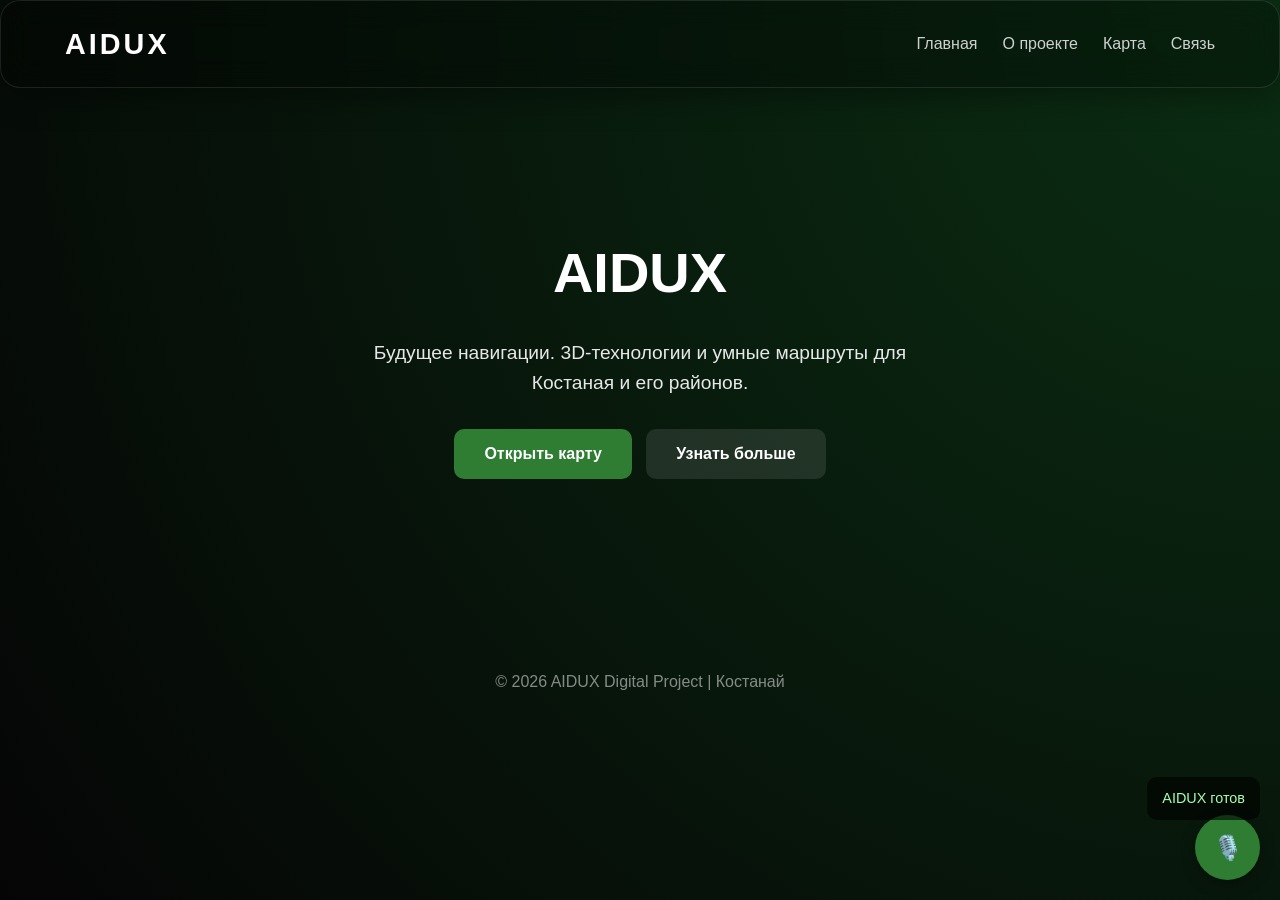
==== index.html @ f0a82261 "Add files via upload" ====
<!DOCTYPE html>
<html lang="ru">
<head>
<meta charset="UTF-8">
<meta name="viewport" content="width=device-width, initial-scale=1.0">
<title>AIDUX | Digital Future</title>
<link rel="stylesheet" href="style.css">
<style>
/* Голосовой помощник */
#voiceBtn {
    position: fixed;
    bottom: 20px;
    right: 20px;
    background: #2e7d32;
    color: white;
    border: none;
    padding: 15px;
    border-radius: 50%;
    cursor: pointer;
    font-size: 1.5rem;
    box-shadow: 0 5px 15px rgba(0,0,0,0.3);
    z-index: 1000;
}

#voiceText {
    position: fixed;
    bottom: 80px;
    right: 20px;
    background: rgba(0,0,0,0.6);
    color: #a5ffb1;
    padding: 10px 15px;
    border-radius: 10px;
    font-family: 'Segoe UI', sans-serif;
    font-size: 0.9rem;
    max-width: 250px;
    text-align: left;
    z-index: 1000;
}
</style>
</head>
<body>

<header class="nav glass">
    <a href="index.html" class="logo">AIDUX</a>
    <nav class="nav-links">
        <a href="index.html">Главная</a>
        <a href="about.html">О проекте</a>
        <a href="map.html">Карта</a>
        <a href="contact.html">Связь</a>
    </nav>
</header>

<main class="container">
    <section class="hero hidden" style="text-align: center; padding: 100px 0;">
        <h1 style="font-size: 3.5rem; margin-bottom: 20px;">AIDUX</h1>
        <p style="font-size: 1.2rem; max-width: 600px; margin: 0 auto 30px; opacity: 0.9;">
            Будущее навигации. 3D-технологии и умные маршруты для Костаная и его районов.
        </p>
        <div class="hero-buttons">
            <a href="map.html" class="btn">Открыть карту</a>
            <a href="about.html" class="btn" style="background: rgba(255,255,255,0.1); margin-left: 10px;">Узнать больше</a>
        </div>
    </section>
</main>

<footer style="text-align: center; padding: 50px; opacity: 0.5;">
    © 2026 AIDUX Digital Project | Костанай
</footer>

<!-- Голосовой помощник -->
<button id="voiceBtn">🎙️</button>
<div id="voiceText">AIDUX готов</div>

<script src="voice.js"></script>
<script src="script.js"></script>
</body>
</html>
---- style.css ----
/* RESET & BASE */
* {
    margin: 0;
    padding: 0;
    box-sizing: border-box;
    font-family: 'Segoe UI', Roboto, Helvetica, Arial, sans-serif;
}

body {
    color: #ffffff;
    background: radial-gradient(circle at top right, #0b2e13, #050505);
    background-attachment: fixed;
    min-height: 100vh;
    overflow-x: hidden;
    line-height: 1.6;
}

/* Glassmorphism */
.glass {
    background: rgba(255, 255, 255, 0.05);
    backdrop-filter: blur(15px);
    -webkit-backdrop-filter: blur(15px);
    border: 1px solid rgba(255, 255, 255, 0.1);
    border-radius: 20px;
    box-shadow: 0 8px 32px rgba(0, 0, 0, 0.37);
}

/* NAVIGATION */
.nav {
    display: flex;
    justify-content: space-between;
    align-items: center;
    padding: 20px 5%;
    position: sticky;
    top: 0;
    z-index: 1000;
    background: rgba(0, 0, 0, 0.3);
}

.logo {
    font-size: 1.8rem;
    font-weight: 800;
    letter-spacing: 3px;
    color: #ffffff;
    text-decoration: none;
}

.nav-links {
    display: flex;
    gap: 25px;
}

.nav-links a {
    color: #ffffff;
    text-decoration: none;
    font-weight: 500;
    opacity: 0.8;
    transition: 0.3s;
}

.nav-links a:hover {
    opacity: 1;
    text-shadow: 0 0 10px rgba(255,255,255,0.5);
}

.burger {
    display: none;
    cursor: pointer;
    font-size: 1.5rem;
}

/* BUTTONS */
.btn {
    padding: 12px 30px;
    border-radius: 10px;
    border: none;
    cursor: pointer;
    font-weight: bold;
    transition: 0.3s;
    text-decoration: none;
    display: inline-block;
    color: white;
    background: #2e7d32;
}

.btn:hover {
    transform: translateY(-3px);
    box-shadow: 0 10px 20px rgba(46, 125, 50, 0.4);
}

/* CONTAINER & CARDS */
.container {
    padding: 40px 5%;
    max-width: 1200px;
    margin: 0 auto;
}

.grid {
    display: grid;
    grid-template-columns: repeat(auto-fit, minmax(280px, 1fr));
    gap: 25px;
    margin-top: 40px;
}

.card {
    padding: 30px;
    text-align: center;
    transition: 0.3s;
}

.card:hover {
    transform: translateY(-10px);
    background: rgba(255, 255, 255, 0.1);
}

/* ANIMATIONS */
.hidden {
    opacity: 0;
    transform: translateY(20px);
    transition: 0.7s ease-out;
}

.visible {
    opacity: 1;
    transform: translateY(0);
}

/* MOBILE */
@media (max-width: 768px) {
    .burger { display: block; }
    .nav-links {
        display: none;
        flex-direction: column;
        position: absolute;
        top: 100%;
        left: 0;
        width: 100%;
        background: rgba(0, 0, 0, 0.95);
        padding: 20px;
        text-align: center;
    }
    .nav-links.active { display: flex; }
}

/* VOICE ASSISTANT FIXED */
.ai-container, #voiceBtn, #voiceText, #aiListening {
    position: fixed;
    right: 20px;
    z-index: 20000;
    pointer-events: auto;
}

#voiceBtn {
    bottom: 20px;
    width: 65px;
    height: 65px;
    border-radius: 50%;
    border: none;
    font-size: 28px;
    background: #2e7d32;
    color: white;
}

#voiceText {
    bottom: 95px;
    background: rgba(0,0,0,0.7);
    padding: 12px;
    border-radius: 12px;
    max-width: 250px;
    font-size: 14px;
    color: white;
    text-align: center;
}

#aiListening {
    bottom: 140px;
    background: rgba(0,0,0,0.7);
    padding: 10px;
    border-radius: 12px;
    display: none;
    color: #00ff88;
}
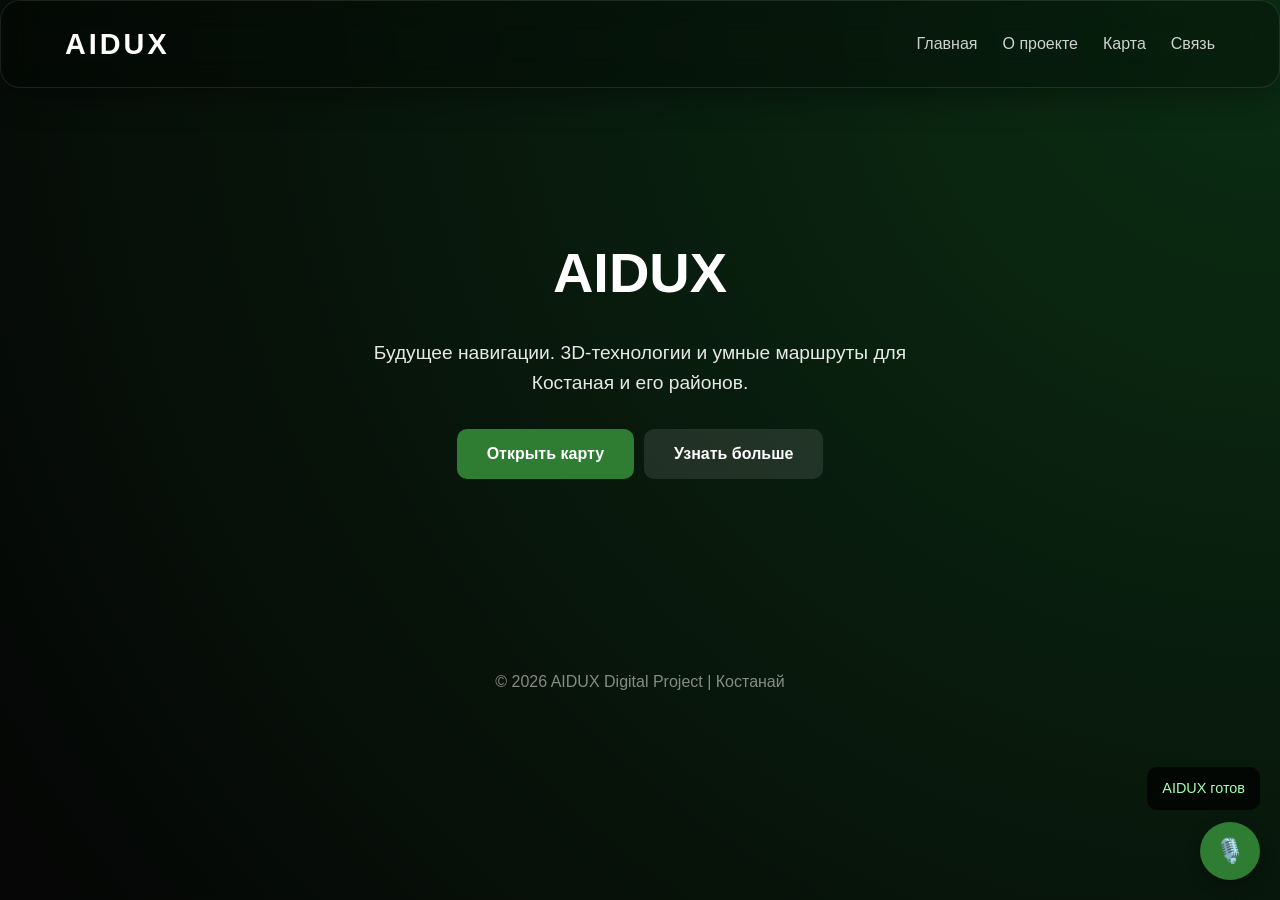
==== commit 860da0a0: "Update index.html" ====
--- a/index.html
+++ b/index.html
@@ -1,77 +1,7 @@
 <!DOCTYPE html>
-<html lang="ru">
-<head>
-<meta charset="UTF-8">
-<meta name="viewport" content="width=device-width, initial-scale=1.0">
-<title>AIDUX | Digital Future</title>
-<link rel="stylesheet" href="style.css">
-<style>
-/* Голосовой помощник */
-#voiceBtn {
-    position: fixed;
-    bottom: 20px;
-    right: 20px;
-    background: #2e7d32;
-    color: white;
-    border: none;
-    padding: 15px;
-    border-radius: 50%;
-    cursor: pointer;
-    font-size: 1.5rem;
-    box-shadow: 0 5px 15px rgba(0,0,0,0.3);
-    z-index: 1000;
-}
-
-#voiceText {
-    position: fixed;
-    bottom: 80px;
-    right: 20px;
-    background: rgba(0,0,0,0.6);
-    color: #a5ffb1;
-    padding: 10px 15px;
-    border-radius: 10px;
-    font-family: 'Segoe UI', sans-serif;
-    font-size: 0.9rem;
-    max-width: 250px;
-    text-align: left;
-    z-index: 1000;
-}
-</style>
-</head>
-<body>
-
-<header class="nav glass">
-    <a href="index.html" class="logo">AIDUX</a>
-    <nav class="nav-links">
-        <a href="index.html">Главная</a>
-        <a href="about.html">О проекте</a>
-        <a href="map.html">Карта</a>
-        <a href="contact.html">Связь</a>
-    </nav>
-</header>
-
-<main class="container">
-    <section class="hero hidden" style="text-align: center; padding: 100px 0;">
-        <h1 style="font-size: 3.5rem; margin-bottom: 20px;">AIDUX</h1>
-        <p style="font-size: 1.2rem; max-width: 600px; margin: 0 auto 30px; opacity: 0.9;">
-            Будущее навигации. 3D-технологии и умные маршруты для Костаная и его районов.
-        </p>
-        <div class="hero-buttons">
-            <a href="map.html" class="btn">Открыть карту</a>
-            <a href="about.html" class="btn" style="background: rgba(255,255,255,0.1); margin-left: 10px;">Узнать больше</a>
-        </div>
-    </section>
-</main>
-
-<footer style="text-align: center; padding: 50px; opacity: 0.5;">
-    © 2026 AIDUX Digital Project | Костанай
-</footer>
-
-<!-- Голосовой помощник -->
-<button id="voiceBtn">🎙️</button>
-<div id="voiceText">AIDUX готов</div>
-
-<script src="voice.js"></script>
-<script src="script.js"></script>
-</body>
-</html>+<html lang="ru"><head><meta charset="UTF-8"><meta name="viewport" content="width=device-width,initial-scale=1"><title>AIDUX | Digital Future</title><link rel="stylesheet" href="style.css"></head><body>
+<header class="nav glass"><a href="index.html" class="logo">AIDUX</a><nav class="nav-links"><a href="index.html" class="active">Главная</a><a href="about.html">О проекте</a><a href="map.html">Карта</a><a href="contact.html">Связь</a></nav></header>
+<main class="container"><section class="hero hidden" style="text-align:center;padding:100px 0"><h1 style="font-size:3.5rem;margin-bottom:20px">AIDUX</h1><p style="font-size:1.2rem;max-width:600px;margin:0 auto 30px;opacity:0.9">Будущее навигации. 3D-технологии и умные маршруты для Костаная и его районов.</p><div class="hero-buttons"><a href="map.html" class="btn">Открыть карту</a><a href="about.html" class="btn" style="background:rgba(255,255,255,0.1);margin-left:10px">Узнать больше</a></div></section></main>
+<footer style="text-align:center;padding:50px;opacity:0.5">© 2026 AIDUX Digital Project | Костанай</footer>
+<button id="voiceBtn">🎙️</button><div id="voiceText">AIDUX готов</div>
+<script src="script.js"></script><script src="voice.js"></script></body></html>
--- a/style.css
+++ b/style.css
@@ -1,182 +1,22 @@
 /* RESET & BASE */
-* {
-    margin: 0;
-    padding: 0;
-    box-sizing: border-box;
-    font-family: 'Segoe UI', Roboto, Helvetica, Arial, sans-serif;
-}
-
-body {
-    color: #ffffff;
-    background: radial-gradient(circle at top right, #0b2e13, #050505);
-    background-attachment: fixed;
-    min-height: 100vh;
-    overflow-x: hidden;
-    line-height: 1.6;
-}
-
-/* Glassmorphism */
-.glass {
-    background: rgba(255, 255, 255, 0.05);
-    backdrop-filter: blur(15px);
-    -webkit-backdrop-filter: blur(15px);
-    border: 1px solid rgba(255, 255, 255, 0.1);
-    border-radius: 20px;
-    box-shadow: 0 8px 32px rgba(0, 0, 0, 0.37);
-}
-
-/* NAVIGATION */
-.nav {
-    display: flex;
-    justify-content: space-between;
-    align-items: center;
-    padding: 20px 5%;
-    position: sticky;
-    top: 0;
-    z-index: 1000;
-    background: rgba(0, 0, 0, 0.3);
-}
-
-.logo {
-    font-size: 1.8rem;
-    font-weight: 800;
-    letter-spacing: 3px;
-    color: #ffffff;
-    text-decoration: none;
-}
-
-.nav-links {
-    display: flex;
-    gap: 25px;
-}
-
-.nav-links a {
-    color: #ffffff;
-    text-decoration: none;
-    font-weight: 500;
-    opacity: 0.8;
-    transition: 0.3s;
-}
-
-.nav-links a:hover {
-    opacity: 1;
-    text-shadow: 0 0 10px rgba(255,255,255,0.5);
-}
-
-.burger {
-    display: none;
-    cursor: pointer;
-    font-size: 1.5rem;
-}
-
-/* BUTTONS */
-.btn {
-    padding: 12px 30px;
-    border-radius: 10px;
-    border: none;
-    cursor: pointer;
-    font-weight: bold;
-    transition: 0.3s;
-    text-decoration: none;
-    display: inline-block;
-    color: white;
-    background: #2e7d32;
-}
-
-.btn:hover {
-    transform: translateY(-3px);
-    box-shadow: 0 10px 20px rgba(46, 125, 50, 0.4);
-}
-
-/* CONTAINER & CARDS */
-.container {
-    padding: 40px 5%;
-    max-width: 1200px;
-    margin: 0 auto;
-}
-
-.grid {
-    display: grid;
-    grid-template-columns: repeat(auto-fit, minmax(280px, 1fr));
-    gap: 25px;
-    margin-top: 40px;
-}
-
-.card {
-    padding: 30px;
-    text-align: center;
-    transition: 0.3s;
-}
-
-.card:hover {
-    transform: translateY(-10px);
-    background: rgba(255, 255, 255, 0.1);
-}
-
-/* ANIMATIONS */
-.hidden {
-    opacity: 0;
-    transform: translateY(20px);
-    transition: 0.7s ease-out;
-}
-
-.visible {
-    opacity: 1;
-    transform: translateY(0);
-}
-
-/* MOBILE */
-@media (max-width: 768px) {
-    .burger { display: block; }
-    .nav-links {
-        display: none;
-        flex-direction: column;
-        position: absolute;
-        top: 100%;
-        left: 0;
-        width: 100%;
-        background: rgba(0, 0, 0, 0.95);
-        padding: 20px;
-        text-align: center;
-    }
-    .nav-links.active { display: flex; }
-}
-
-/* VOICE ASSISTANT FIXED */
-.ai-container, #voiceBtn, #voiceText, #aiListening {
-    position: fixed;
-    right: 20px;
-    z-index: 20000;
-    pointer-events: auto;
-}
-
-#voiceBtn {
-    bottom: 20px;
-    width: 65px;
-    height: 65px;
-    border-radius: 50%;
-    border: none;
-    font-size: 28px;
-    background: #2e7d32;
-    color: white;
-}
-
-#voiceText {
-    bottom: 95px;
-    background: rgba(0,0,0,0.7);
-    padding: 12px;
-    border-radius: 12px;
-    max-width: 250px;
-    font-size: 14px;
-    color: white;
-    text-align: center;
-}
-
-#aiListening {
-    bottom: 140px;
-    background: rgba(0,0,0,0.7);
-    padding: 10px;
-    border-radius: 12px;
-    display: none;
-    color: #00ff88;
-}+*{margin:0;padding:0;box-sizing:border-box;font-family:'Segoe UI',Roboto,Helvetica,Arial,sans-serif}
+body{color:#fff;background:radial-gradient(circle at top right,#0b2e13,#050505);background-attachment:fixed;min-height:100vh;overflow-x:hidden;line-height:1.6}
+.glass{background:rgba(255,255,255,0.05);backdrop-filter:blur(15px);border:1px solid rgba(255,255,255,0.1);border-radius:20px;box-shadow:0 8px 32px rgba(0,0,0,0.37)}
+.nav{display:flex;justify-content:space-between;align-items:center;padding:20px 5%;position:sticky;top:0;z-index:1000;background:rgba(0,0,0,0.3)}
+.logo{font-size:1.8rem;font-weight:800;letter-spacing:3px;color:#fff;text-decoration:none}
+.nav-links{display:flex;gap:25px}
+.nav-links a{color:#fff;text-decoration:none;font-weight:500;opacity:0.8;transition:0.3s}
+.nav-links a:hover{opacity:1;text-shadow:0 0 10px rgba(255,255,255,0.5)}
+.burger{display:none;cursor:pointer;font-size:1.5rem}
+.btn{padding:12px 30px;border-radius:10px;border:none;cursor:pointer;font-weight:bold;transition:0.3s;text-decoration:none;display:inline-block;color:white;background:#2e7d32}
+.btn:hover{transform:translateY(-3px);box-shadow:0 10px 20px rgba(46,125,50,0.4)}
+.container{padding:40px 5%;max-width:1200px;margin:0 auto}
+.grid{display:grid;grid-template-columns:repeat(auto-fit,minmax(280px,1fr));gap:25px;margin-top:40px}
+.card{padding:30px;text-align:center;transition:0.3s}
+.card:hover{transform:translateY(-10px);background:rgba(255,255,255,0.1)}
+.hidden{opacity:0;transform:translateY(20px);transition:0.7s ease-out}
+.visible{opacity:1;transform:translateY(0)}
+@media (max-width:768px){.burger{display:block}.nav-links{display:none;flex-direction:column;position:absolute;top:100%;left:0;width:100%;background:rgba(0,0,0,0.95);padding:20px;text-align:center}.nav-links.active{display:flex}}
+#voiceBtn{position:fixed;bottom:20px;right:20px;background:#2e7d32;color:white;border:none;padding:15px;border-radius:50%;cursor:pointer;font-size:1.5rem;box-shadow:0 5px 15px rgba(0,0,0,0.3);z-index:1000;transition:transform 0.2s}
+#voiceBtn:hover{transform:scale(1.05);background:#1b5e20}
+#voiceText{position:fixed;bottom:90px;right:20px;background:rgba(0,0,0,0.7);color:#a5ffb1;padding:10px 15px;border-radius:10px;font-family:'Segoe UI',sans-serif;font-size:0.9rem;max-width:250px;text-align:left;z-index:1000;backdrop-filter:blur(4px)}
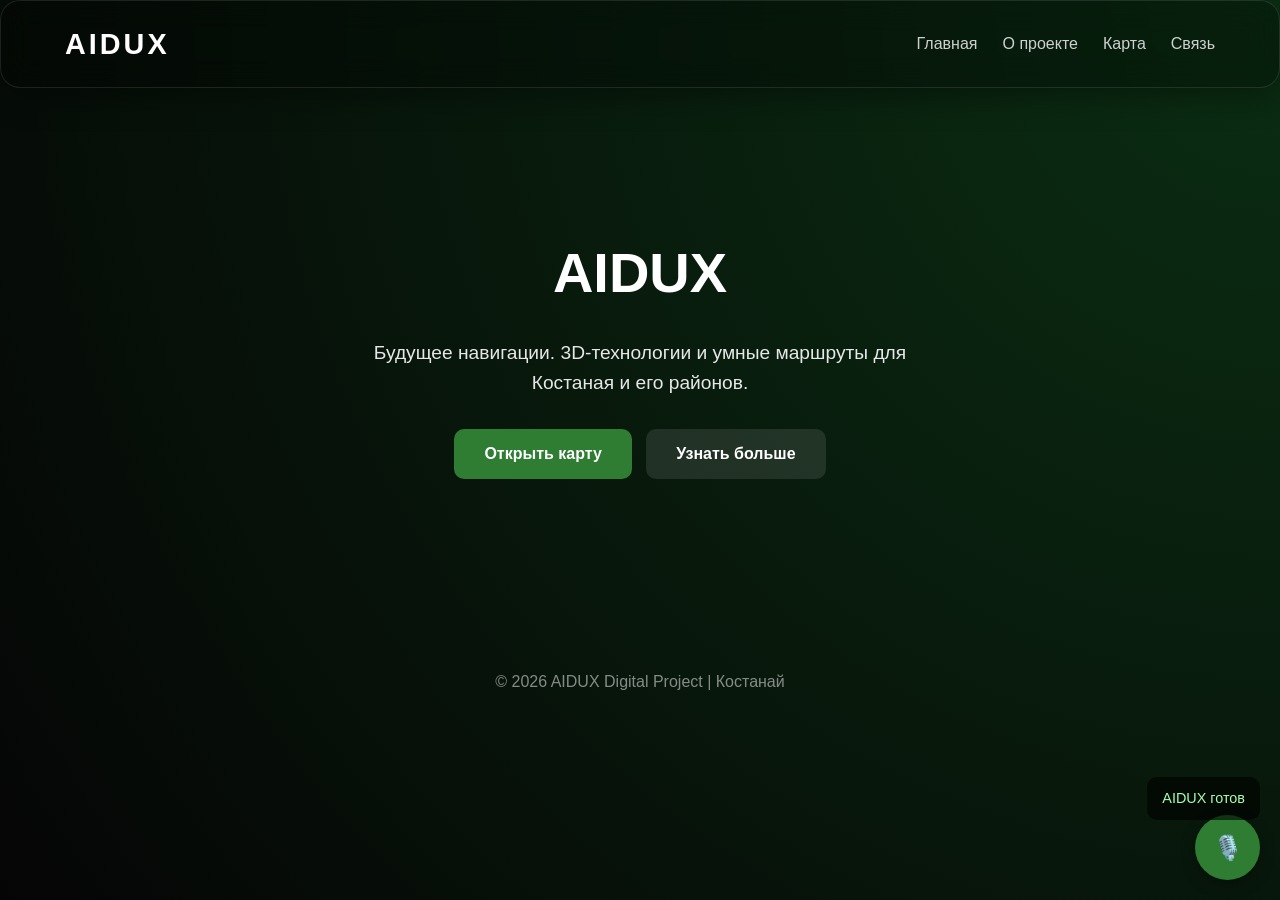
==== commit 6262a281: "Add files via upload" ====
--- a/index.html
+++ b/index.html
@@ -1,7 +1,77 @@
 <!DOCTYPE html>
-<html lang="ru"><head><meta charset="UTF-8"><meta name="viewport" content="width=device-width,initial-scale=1"><title>AIDUX | Digital Future</title><link rel="stylesheet" href="style.css"></head><body>
-<header class="nav glass"><a href="index.html" class="logo">AIDUX</a><nav class="nav-links"><a href="index.html" class="active">Главная</a><a href="about.html">О проекте</a><a href="map.html">Карта</a><a href="contact.html">Связь</a></nav></header>
-<main class="container"><section class="hero hidden" style="text-align:center;padding:100px 0"><h1 style="font-size:3.5rem;margin-bottom:20px">AIDUX</h1><p style="font-size:1.2rem;max-width:600px;margin:0 auto 30px;opacity:0.9">Будущее навигации. 3D-технологии и умные маршруты для Костаная и его районов.</p><div class="hero-buttons"><a href="map.html" class="btn">Открыть карту</a><a href="about.html" class="btn" style="background:rgba(255,255,255,0.1);margin-left:10px">Узнать больше</a></div></section></main>
-<footer style="text-align:center;padding:50px;opacity:0.5">© 2026 AIDUX Digital Project | Костанай</footer>
-<button id="voiceBtn">🎙️</button><div id="voiceText">AIDUX готов</div>
-<script src="script.js"></script><script src="voice.js"></script></body></html>
+<html lang="ru">
+<head>
+<meta charset="UTF-8">
+<meta name="viewport" content="width=device-width, initial-scale=1.0">
+<title>AIDUX | Digital Future</title>
+<link rel="stylesheet" href="style.css">
+<style>
+/* Голосовой помощник */
+#voiceBtn {
+    position: fixed;
+    bottom: 20px;
+    right: 20px;
+    background: #2e7d32;
+    color: white;
+    border: none;
+    padding: 15px;
+    border-radius: 50%;
+    cursor: pointer;
+    font-size: 1.5rem;
+    box-shadow: 0 5px 15px rgba(0,0,0,0.3);
+    z-index: 1000;
+}
+
+#voiceText {
+    position: fixed;
+    bottom: 80px;
+    right: 20px;
+    background: rgba(0,0,0,0.6);
+    color: #a5ffb1;
+    padding: 10px 15px;
+    border-radius: 10px;
+    font-family: 'Segoe UI', sans-serif;
+    font-size: 0.9rem;
+    max-width: 250px;
+    text-align: left;
+    z-index: 1000;
+}
+</style>
+</head>
+<body>
+
+<header class="nav glass">
+    <a href="index.html" class="logo">AIDUX</a>
+    <nav class="nav-links">
+        <a href="index.html">Главная</a>
+        <a href="about.html">О проекте</a>
+        <a href="map.html">Карта</a>
+        <a href="contact.html">Связь</a>
+    </nav>
+</header>
+
+<main class="container">
+    <section class="hero hidden" style="text-align: center; padding: 100px 0;">
+        <h1 style="font-size: 3.5rem; margin-bottom: 20px;">AIDUX</h1>
+        <p style="font-size: 1.2rem; max-width: 600px; margin: 0 auto 30px; opacity: 0.9;">
+            Будущее навигации. 3D-технологии и умные маршруты для Костаная и его районов.
+        </p>
+        <div class="hero-buttons">
+            <a href="map.html" class="btn">Открыть карту</a>
+            <a href="about.html" class="btn" style="background: rgba(255,255,255,0.1); margin-left: 10px;">Узнать больше</a>
+        </div>
+    </section>
+</main>
+
+<footer style="text-align: center; padding: 50px; opacity: 0.5;">
+    © 2026 AIDUX Digital Project | Костанай
+</footer>
+
+<!-- Голосовой помощник -->
+<button id="voiceBtn">🎙️</button>
+<div id="voiceText">AIDUX готов</div>
+
+<script src="voice.js"></script>
+<script src="script.js"></script>
+</body>
+</html>
--- a/style.css
+++ b/style.css
@@ -1,22 +1,182 @@
 /* RESET & BASE */
-*{margin:0;padding:0;box-sizing:border-box;font-family:'Segoe UI',Roboto,Helvetica,Arial,sans-serif}
-body{color:#fff;background:radial-gradient(circle at top right,#0b2e13,#050505);background-attachment:fixed;min-height:100vh;overflow-x:hidden;line-height:1.6}
-.glass{background:rgba(255,255,255,0.05);backdrop-filter:blur(15px);border:1px solid rgba(255,255,255,0.1);border-radius:20px;box-shadow:0 8px 32px rgba(0,0,0,0.37)}
-.nav{display:flex;justify-content:space-between;align-items:center;padding:20px 5%;position:sticky;top:0;z-index:1000;background:rgba(0,0,0,0.3)}
-.logo{font-size:1.8rem;font-weight:800;letter-spacing:3px;color:#fff;text-decoration:none}
-.nav-links{display:flex;gap:25px}
-.nav-links a{color:#fff;text-decoration:none;font-weight:500;opacity:0.8;transition:0.3s}
-.nav-links a:hover{opacity:1;text-shadow:0 0 10px rgba(255,255,255,0.5)}
-.burger{display:none;cursor:pointer;font-size:1.5rem}
-.btn{padding:12px 30px;border-radius:10px;border:none;cursor:pointer;font-weight:bold;transition:0.3s;text-decoration:none;display:inline-block;color:white;background:#2e7d32}
-.btn:hover{transform:translateY(-3px);box-shadow:0 10px 20px rgba(46,125,50,0.4)}
-.container{padding:40px 5%;max-width:1200px;margin:0 auto}
-.grid{display:grid;grid-template-columns:repeat(auto-fit,minmax(280px,1fr));gap:25px;margin-top:40px}
-.card{padding:30px;text-align:center;transition:0.3s}
-.card:hover{transform:translateY(-10px);background:rgba(255,255,255,0.1)}
-.hidden{opacity:0;transform:translateY(20px);transition:0.7s ease-out}
-.visible{opacity:1;transform:translateY(0)}
-@media (max-width:768px){.burger{display:block}.nav-links{display:none;flex-direction:column;position:absolute;top:100%;left:0;width:100%;background:rgba(0,0,0,0.95);padding:20px;text-align:center}.nav-links.active{display:flex}}
-#voiceBtn{position:fixed;bottom:20px;right:20px;background:#2e7d32;color:white;border:none;padding:15px;border-radius:50%;cursor:pointer;font-size:1.5rem;box-shadow:0 5px 15px rgba(0,0,0,0.3);z-index:1000;transition:transform 0.2s}
-#voiceBtn:hover{transform:scale(1.05);background:#1b5e20}
-#voiceText{position:fixed;bottom:90px;right:20px;background:rgba(0,0,0,0.7);color:#a5ffb1;padding:10px 15px;border-radius:10px;font-family:'Segoe UI',sans-serif;font-size:0.9rem;max-width:250px;text-align:left;z-index:1000;backdrop-filter:blur(4px)}
+* {
+    margin: 0;
+    padding: 0;
+    box-sizing: border-box;
+    font-family: 'Segoe UI', Roboto, Helvetica, Arial, sans-serif;
+}
+
+body {
+    color: #ffffff;
+    background: radial-gradient(circle at top right, #0b2e13, #050505);
+    background-attachment: fixed;
+    min-height: 100vh;
+    overflow-x: hidden;
+    line-height: 1.6;
+}
+
+/* Glassmorphism */
+.glass {
+    background: rgba(255, 255, 255, 0.05);
+    backdrop-filter: blur(15px);
+    -webkit-backdrop-filter: blur(15px);
+    border: 1px solid rgba(255, 255, 255, 0.1);
+    border-radius: 20px;
+    box-shadow: 0 8px 32px rgba(0, 0, 0, 0.37);
+}
+
+/* NAVIGATION */
+.nav {
+    display: flex;
+    justify-content: space-between;
+    align-items: center;
+    padding: 20px 5%;
+    position: sticky;
+    top: 0;
+    z-index: 1000;
+    background: rgba(0, 0, 0, 0.3);
+}
+
+.logo {
+    font-size: 1.8rem;
+    font-weight: 800;
+    letter-spacing: 3px;
+    color: #ffffff;
+    text-decoration: none;
+}
+
+.nav-links {
+    display: flex;
+    gap: 25px;
+}
+
+.nav-links a {
+    color: #ffffff;
+    text-decoration: none;
+    font-weight: 500;
+    opacity: 0.8;
+    transition: 0.3s;
+}
+
+.nav-links a:hover {
+    opacity: 1;
+    text-shadow: 0 0 10px rgba(255,255,255,0.5);
+}
+
+.burger {
+    display: none;
+    cursor: pointer;
+    font-size: 1.5rem;
+}
+
+/* BUTTONS */
+.btn {
+    padding: 12px 30px;
+    border-radius: 10px;
+    border: none;
+    cursor: pointer;
+    font-weight: bold;
+    transition: 0.3s;
+    text-decoration: none;
+    display: inline-block;
+    color: white;
+    background: #2e7d32;
+}
+
+.btn:hover {
+    transform: translateY(-3px);
+    box-shadow: 0 10px 20px rgba(46, 125, 50, 0.4);
+}
+
+/* CONTAINER & CARDS */
+.container {
+    padding: 40px 5%;
+    max-width: 1200px;
+    margin: 0 auto;
+}
+
+.grid {
+    display: grid;
+    grid-template-columns: repeat(auto-fit, minmax(280px, 1fr));
+    gap: 25px;
+    margin-top: 40px;
+}
+
+.card {
+    padding: 30px;
+    text-align: center;
+    transition: 0.3s;
+}
+
+.card:hover {
+    transform: translateY(-10px);
+    background: rgba(255, 255, 255, 0.1);
+}
+
+/* ANIMATIONS */
+.hidden {
+    opacity: 0;
+    transform: translateY(20px);
+    transition: 0.7s ease-out;
+}
+
+.visible {
+    opacity: 1;
+    transform: translateY(0);
+}
+
+/* MOBILE */
+@media (max-width: 768px) {
+    .burger { display: block; }
+    .nav-links {
+        display: none;
+        flex-direction: column;
+        position: absolute;
+        top: 100%;
+        left: 0;
+        width: 100%;
+        background: rgba(0, 0, 0, 0.95);
+        padding: 20px;
+        text-align: center;
+    }
+    .nav-links.active { display: flex; }
+}
+
+/* VOICE ASSISTANT FIXED */
+.ai-container, #voiceBtn, #voiceText, #aiListening {
+    position: fixed;
+    right: 20px;
+    z-index: 20000;
+    pointer-events: auto;
+}
+
+#voiceBtn {
+    bottom: 20px;
+    width: 65px;
+    height: 65px;
+    border-radius: 50%;
+    border: none;
+    font-size: 28px;
+    background: #2e7d32;
+    color: white;
+}
+
+#voiceText {
+    bottom: 95px;
+    background: rgba(0,0,0,0.7);
+    padding: 12px;
+    border-radius: 12px;
+    max-width: 250px;
+    font-size: 14px;
+    color: white;
+    text-align: center;
+}
+
+#aiListening {
+    bottom: 140px;
+    background: rgba(0,0,0,0.7);
+    padding: 10px;
+    border-radius: 12px;
+    display: none;
+    color: #00ff88;
+}
